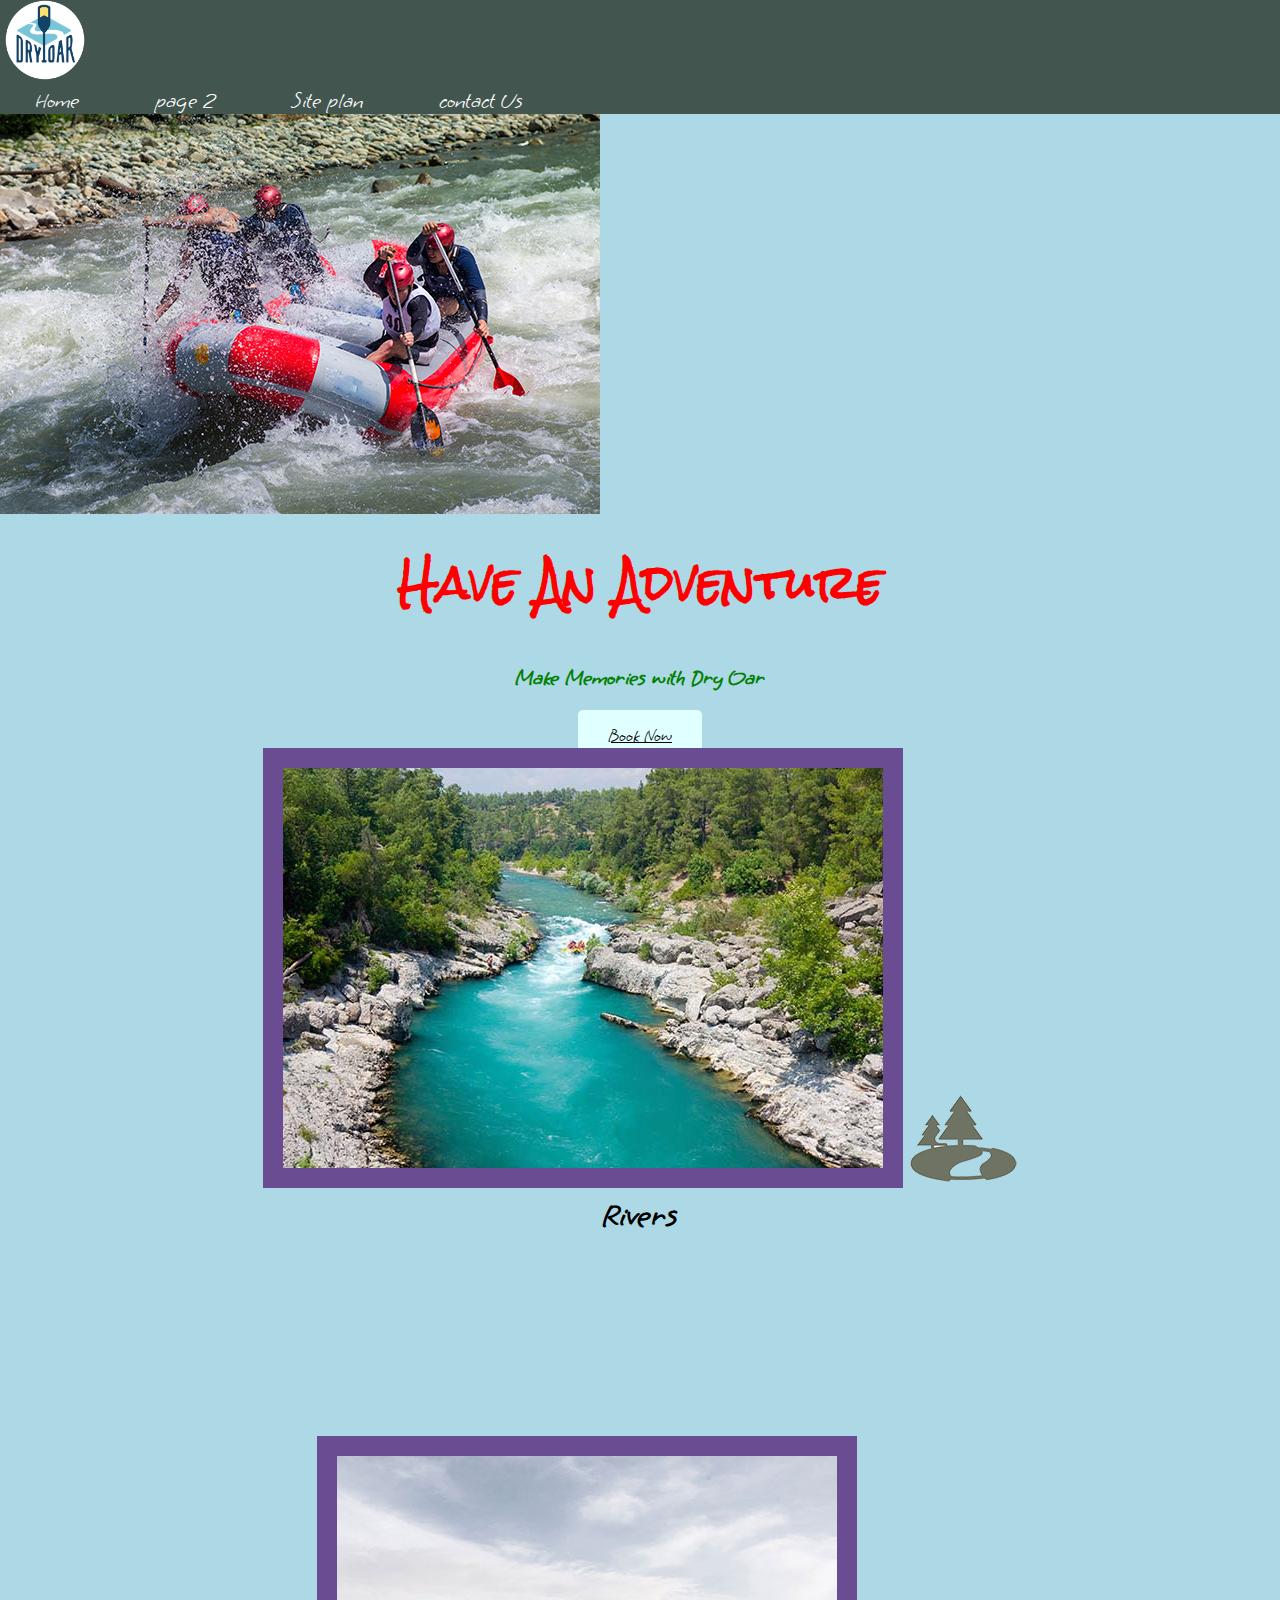
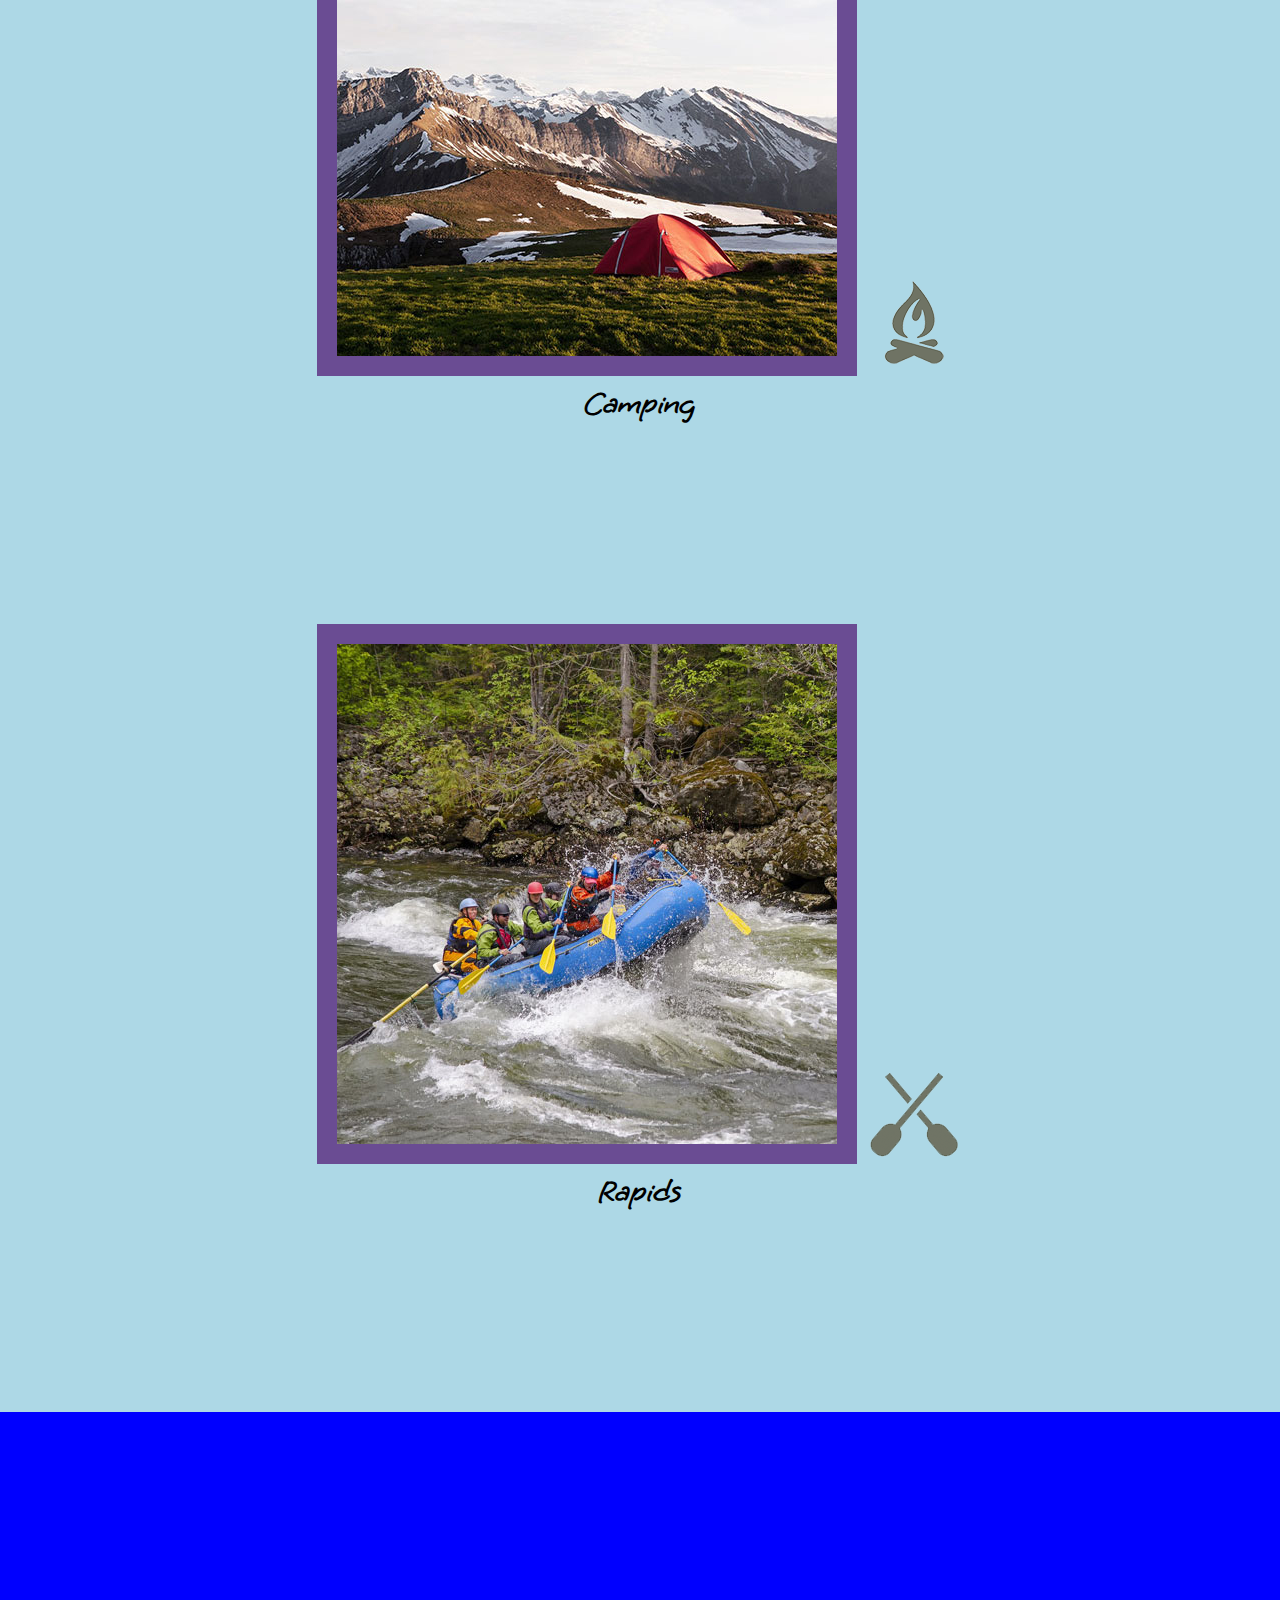
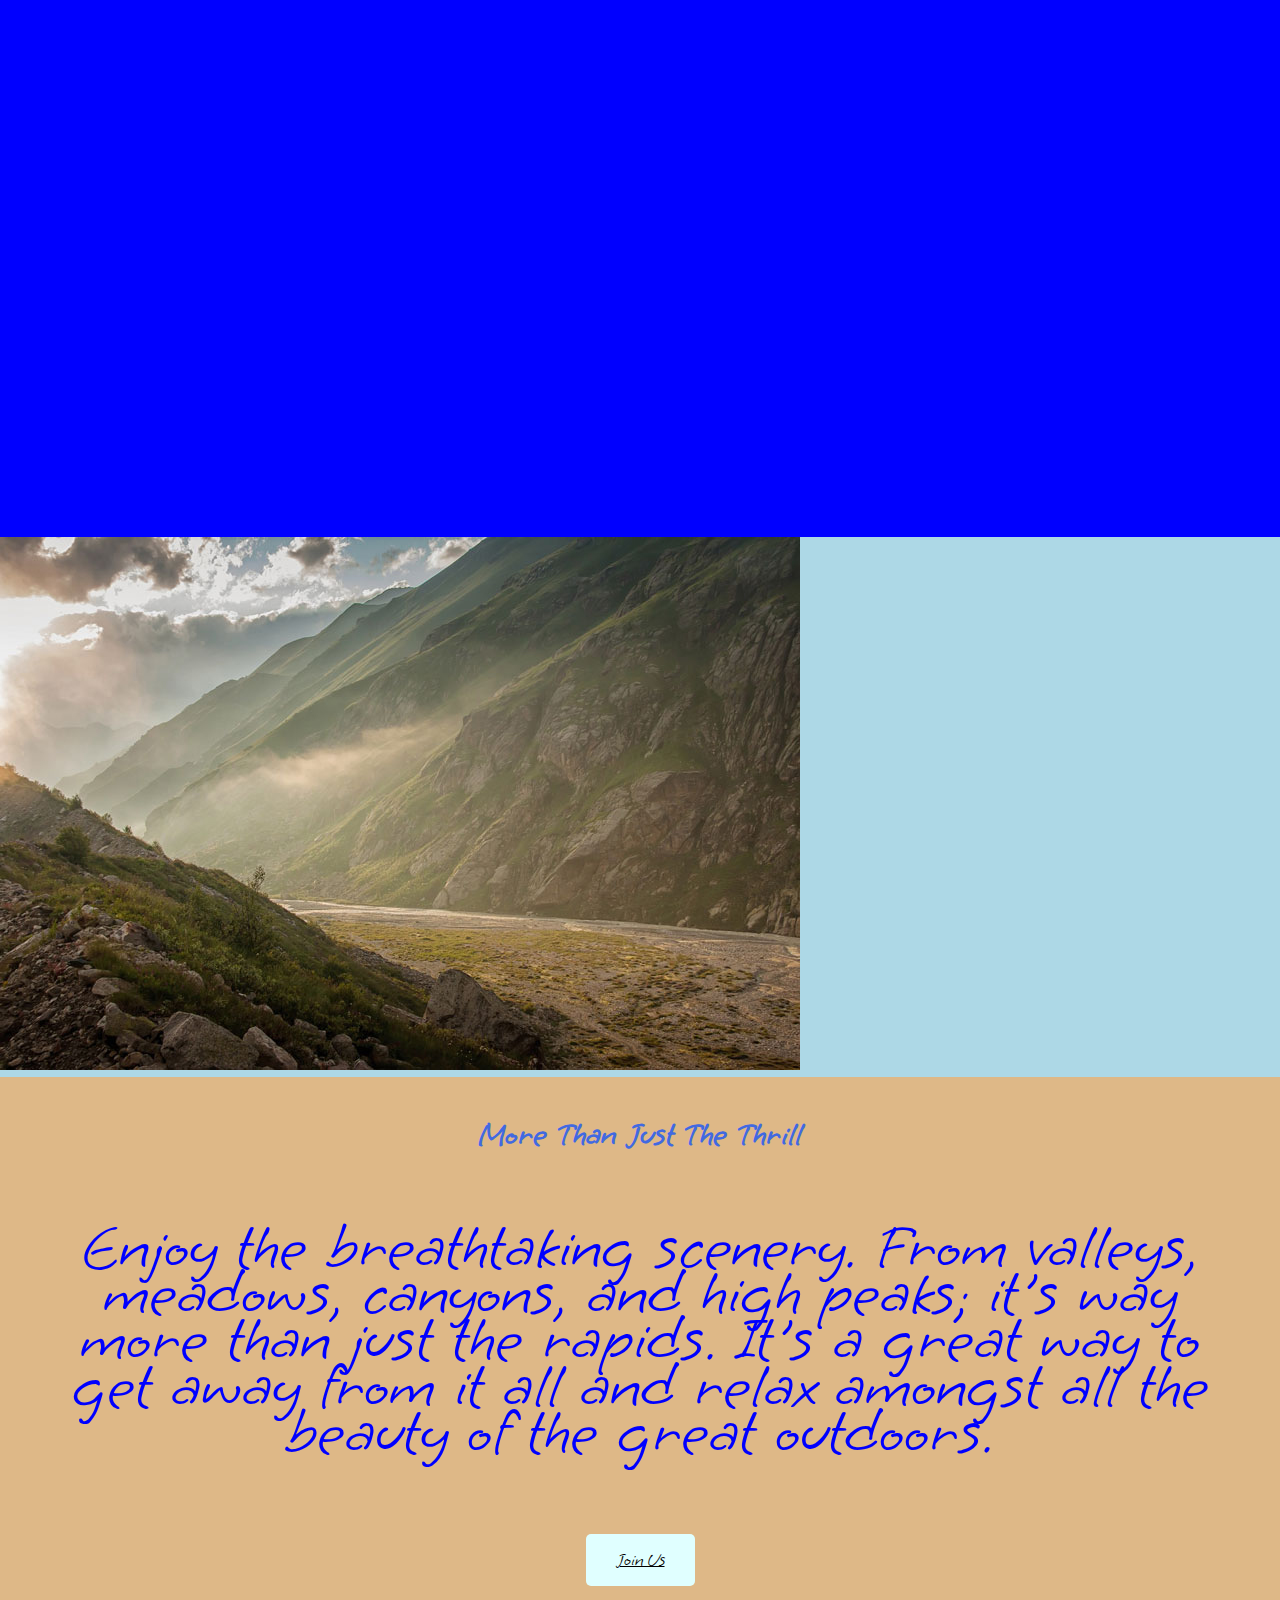
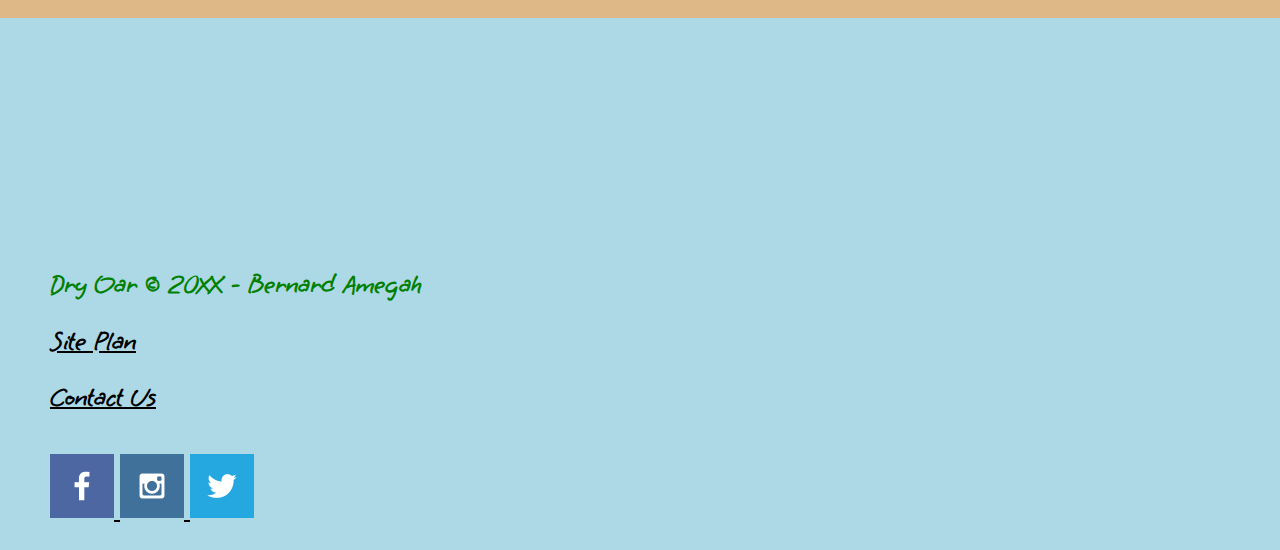
==== index.html @ 8e7678c3 "upandate" ====
<!DOCTYPE html>
<html lang="en">

<head>
    <meta charset="UTF-8">
    <meta http-equiv="X-UA-Compatible" content="IE=edge">
    <meta name="viewport" content="width=device-width, initial-scale=1.0">
    <title>Whitewater Rafting Vacations | Dry Oar Boating | Home</title>
    <link rel="stylesheet" href="styles/style.css">
</head>

<body class="background">
    <div id="content">
        <header>
            <a id="logo_link" href="index.html">
                <img class="logo" src="./images/dry.png" alt=" Emrys hotel">
            </a>
            <nav>
                <a href="index.html">Home</a>
                <a href="#">page 2</a>
                <a href="site-plan-rafting.html"> Site plan</a>
                <a href="contactus.html">contact Us</a>
            </nav>
        </header>
        <div id="hero">
            <div id="hero-box">
                <img id="hero-img" src="images/hero.png" alt="People visiting Emrys Hotel">
            </div>
            <section id="hero-msg">
                <h1 class="home-title">Have An Adventure</h1>
                <h4>Make Memories with Dry Oar </h4>
                <div class="button-box">
                    <a class='book' href="rates.html">Book Now</a>
                </div>
            </section>
        </div>
        <main class="home-grid">
            <section class="rivers-card">
                <img class="card-img" src="images/rivers.jpg" alt="river in forest">
                <img class="icon" src="images/river_icon.png" alt="river icon">
                <h2>Rivers</h2>
            </section>
            <section class="camping-card">
                <img class="card-img" src="images/camping.jpg" alt="tent in mountains">
                <img class="icon" src="images/fire_icon.png" alt="fire icon">
                <h2>Camping</h2>
            </section>
            <section class="rapids-card">
                <img class="card-img" src="images/rapids.jpg" alt="rafting boat">
                <img class="oars" src="images/oars.png" alt="oars icon">
                <h2>Rapids</h2>
            </section>
            <div id="background"></div>
            <img class="mountains" src="images/Mountains.jpg" alt="Misty mountains">
            <section class="msg">
                <h2>More Than Just The Thrill </h2>
                <p>Enjoy the breathtaking scenery. From valleys, meadows, canyons, and high peaks; it's way more than
                    just
                    the rapids. It's a great way to get away from it all and relax amongst all the beauty of the great
                    outdoors. </p>
                <a class='join' href="rivers.html">Join Us</a>
            </section>
        </main>
        <footer>
            <h3>Dry Oar &copy; 20XX - Bernard Amegah </h3>
            <h3><a href="site-plan-rafting.html">Site Plan</a></h3>
            <h3><a href="contactus.html">Contact Us</a></h3>
            <div class="social">
                <a href="https://facebook.com">
                    <img src="images/fb_icon.png" alt="fb icon">
                </a>
                <a href="https://instagram.com">
                    <img src="images/ins.jpg" alt="instagram icon">
                </a>
                <a href="https://titter.com">
                    <img src="images/twitt.png" alt="snapchat icon">
                </a>
            </div>
        </footer>
    </div>


</html>
---- styles/style.css ----
@import url('https://fonts.googleapis.com/css2?family=Grape+Nuts&family=Poppins:wght@100&family=Roboto:wght@300;400&family=Rock+Salt&family=Smooch&display=swap');

/*class selector for the logo element*/
.logo {
    width: 80px;
}

/*type selector for background*/
body {
    color: black;
    background-color: azure;
    font-family: Grape Nuts;
    margin: 0;
    padding: 0;
    font-size: 22px;
}

/* class selector is more specific than type selector*/
.background {
    background-color: lightblue;
}

#content {
    max-width: 1600px;
    margin: 0 auto;
}

nav a {
    text-align: center;
    color: white;
    text-decoration: none;
    padding: 35px;
}

#hero-msg h1,
#hero-msg h4 {
    text-align: center;
}

.button-box {
    text-align: center;
}

main section {
    text-align: center;
}

#background {
    height: 725px;
}

header {
    background: rgba(20, 30, 13, .7);
}

nav a:hover {
    background: black;
    color: #eee7de;
}

.book,
.join {
    background: lightcyan;
    color: black;
    font-size: 18px;
    padding: 15px 30px;
    margin-top: 50px;
    border-radius: 5px;
}

.book:hover,
.join:hover {
    background: yellowgreen;
    color: beige;
}

#background {
    background: blue;
}

.msg {
    background: burlywood;
    line-height: 2.1em;
    padding: 35px;
}

footer {
    background: lightblue;
    padding: 25px 50px;
    margin-top: 200px;
}

.home-title {
    color: red;
    font-family: Rock salt;
    font-size: 2em;
    margin-top: 10px;
}

h4 {
    color: green;
}

.msg h2 {
    color: royalblue;
}

.msg p {
    color: blue;
    font-size: 3em;
    padding-bottom: 15px;
}

footer h3 {
    color: green;
}

footer a {
    color: black;
}

footer a:hover {
    color: blueviolet;
}

#hero-image {
    width: 100%;
}

footer h3 a:hover {
    text-decoration: underline;
}

h2 {
    margin: 0;
}

#logo_link {
    padding: 5px;

}

.icon {
    padding-top: 10px;
}

footer .social {
    padding-top: 15px;
}

.river-card,
.camping-card,
.rapids-card {
    margin: 200px 0;
}

.card-img {
    border: 20px solid #6a4c93;
}

main section img {
    box-sizing: border-box;
}
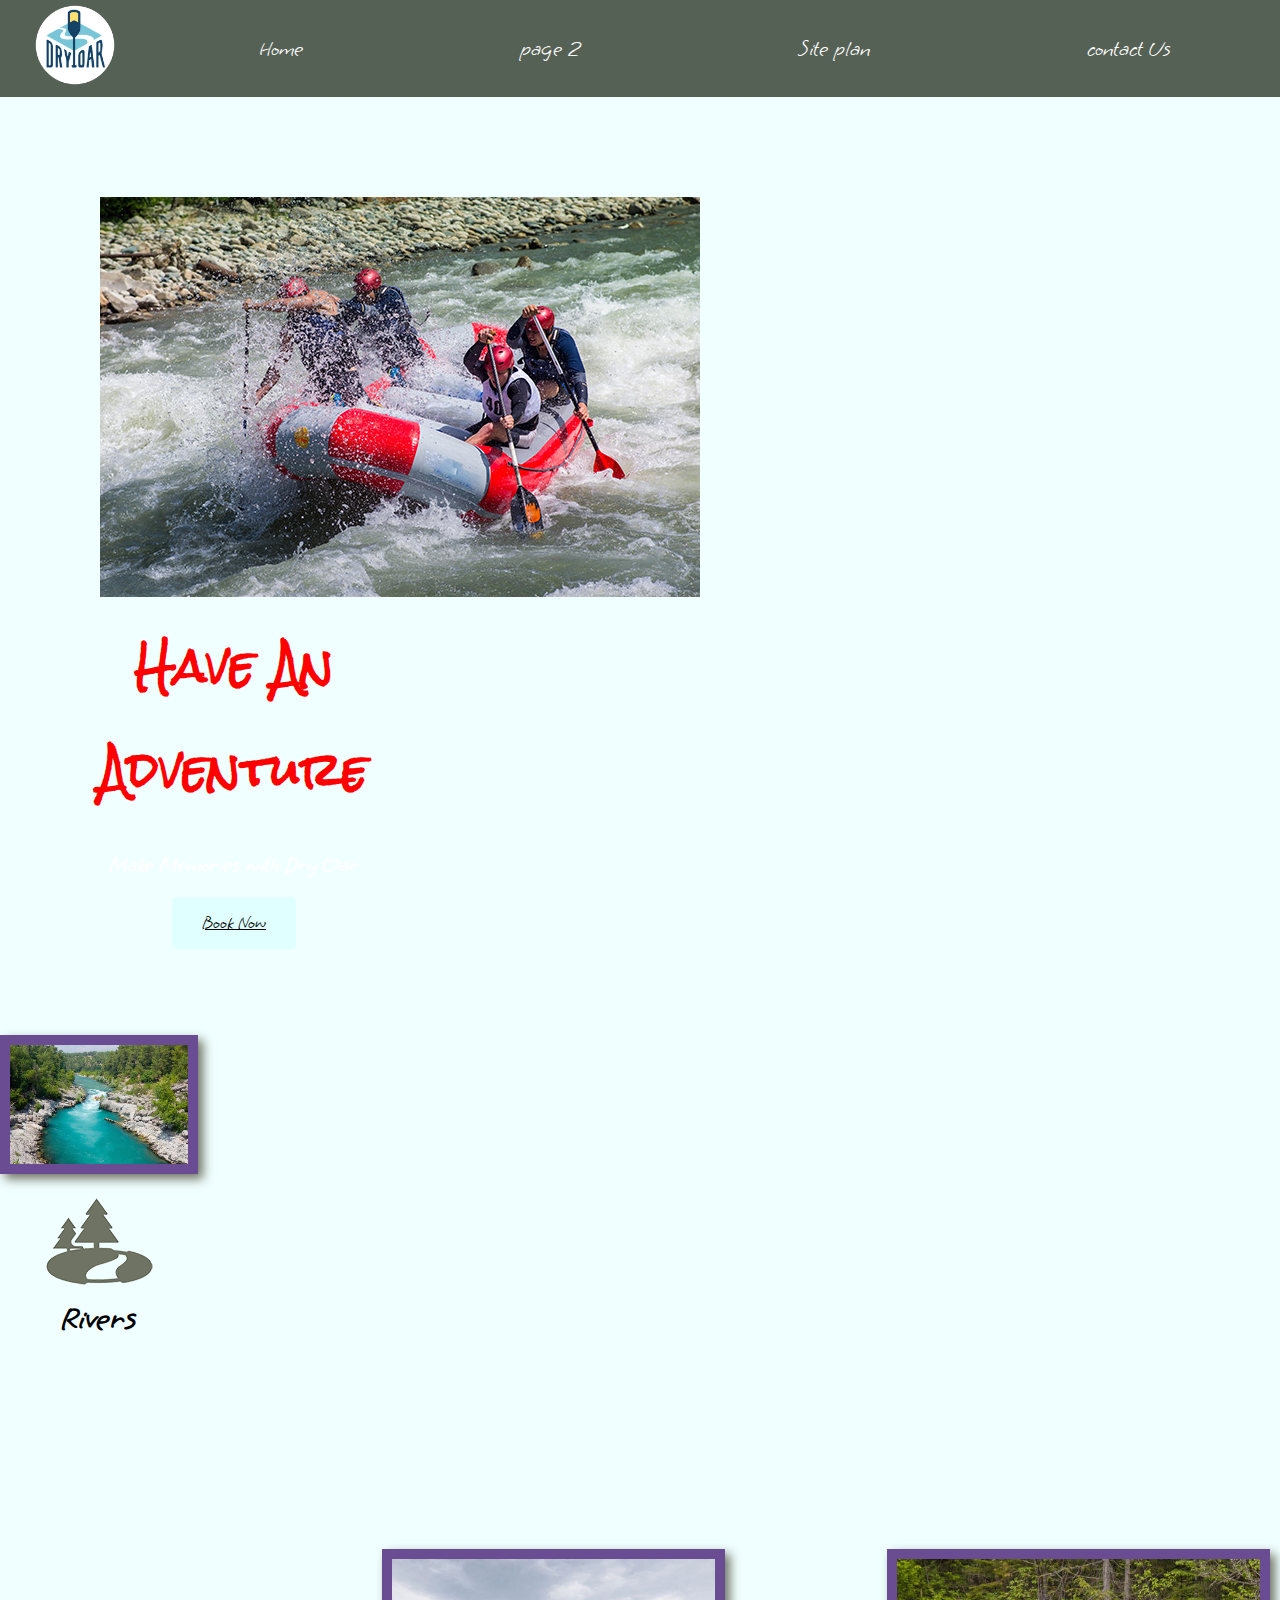
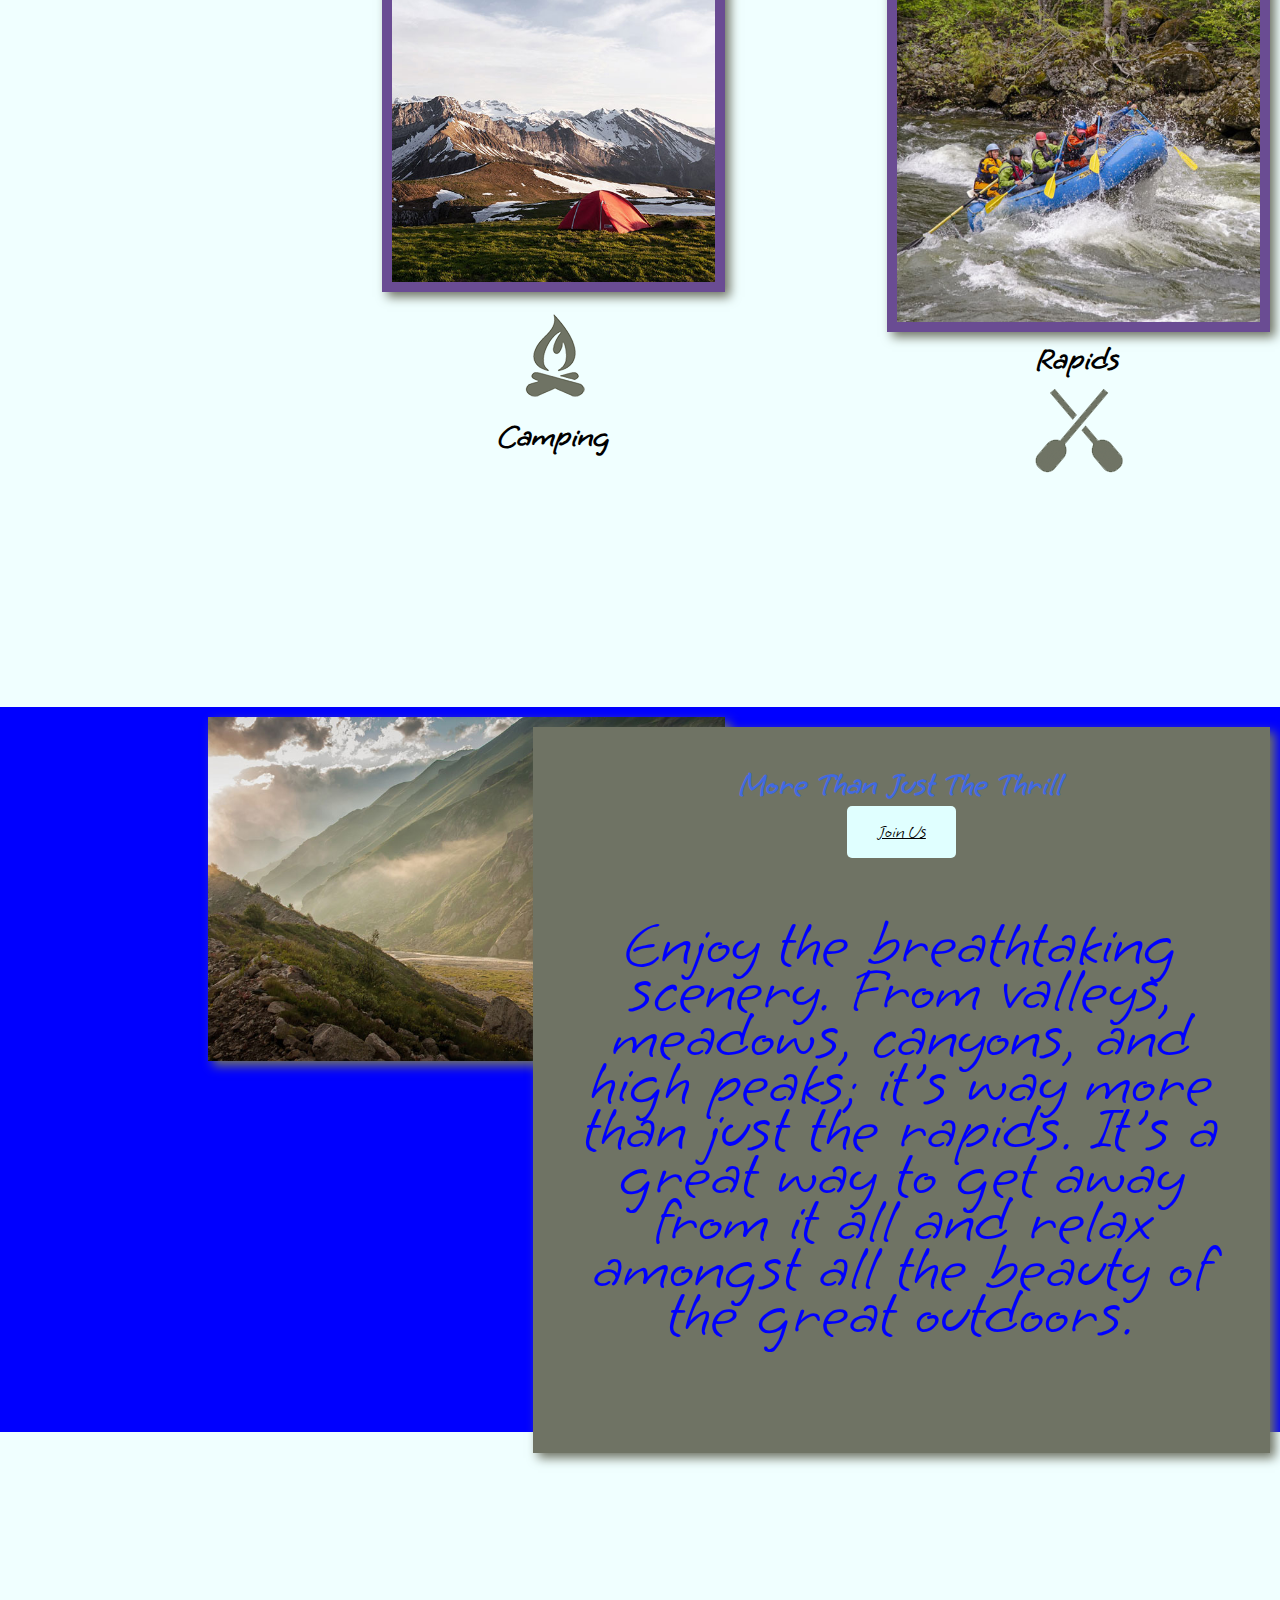
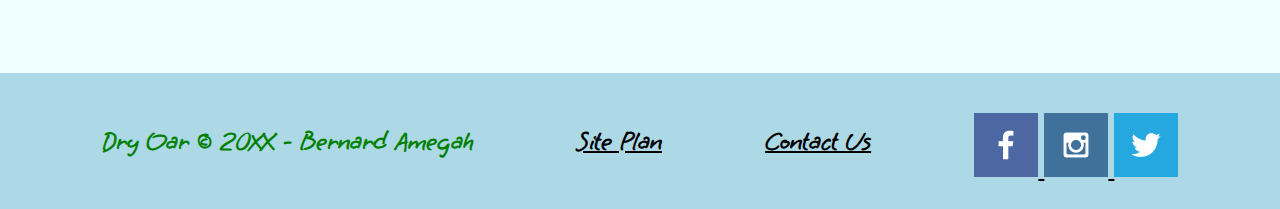
==== commit 5dc0dd19: "update" ====
--- a/index.html
+++ b/index.html
@@ -9,7 +9,7 @@
     <link rel="stylesheet" href="styles/style.css">
 </head>
 
-<body class="background">
+<body>
     <div id="content">
         <header>
             <a id="logo_link" href="index.html">
@@ -47,19 +47,19 @@
             </section>
             <section class="rapids-card">
                 <img class="card-img" src="images/rapids.jpg" alt="rafting boat">
+                <h2>Rapids</h2>
                 <img class="oars" src="images/oars.png" alt="oars icon">
-                <h2>Rapids</h2>
             </section>
             <div id="background"></div>
             <img class="mountains" src="images/Mountains.jpg" alt="Misty mountains">
             <section class="msg">
                 <h2>More Than Just The Thrill </h2>
+                <a class='join' href="rivers.html">Join Us</a>
                 <p>Enjoy the breathtaking scenery. From valleys, meadows, canyons, and high peaks; it's way more than
-                    just
-                    the rapids. It's a great way to get away from it all and relax amongst all the beauty of the great
-                    outdoors. </p>
-                <a class='join' href="rivers.html">Join Us</a>
+                    just the rapids. It's a great way to get away from it all and relax amongst all the beauty of the
+                    great outdoors. </p>
             </section>
+            <div class="background"></div>
         </main>
         <footer>
             <h3>Dry Oar &copy; 20XX - Bernard Amegah </h3>
--- a/styles/style.css
+++ b/styles/style.css
@@ -47,10 +47,13 @@
 
 #background {
     height: 725px;
+    background: blue;
 }
 
 header {
     background: rgba(20, 30, 13, .7);
+    display: grid;
+    grid-template-columns: 150px auto;
 }
 
 nav a:hover {
@@ -74,10 +77,6 @@
     color: beige;
 }
 
-#background {
-    background: blue;
-}
-
 .msg {
     background: burlywood;
     line-height: 2.1em;
@@ -88,6 +87,9 @@
     background: lightblue;
     padding: 25px 50px;
     margin-top: 200px;
+    display: flex;
+    justify-content: space-around;
+    align-items: center;
 }
 
 .home-title {
@@ -137,6 +139,8 @@
 
 #logo_link {
     padding: 5px;
+    justify-self: center;
+    align-self: center;
 
 }
 
@@ -155,9 +159,153 @@
 }
 
 .card-img {
-    border: 20px solid #6a4c93;
+    border: 10px solid #6a4c93;
+    width: 100%;
+    transition: transform .5s;
+    box-shadow: 5px 5px 10px #6f7364;
 }
 
 main section img {
     box-sizing: border-box;
+}
+
+nav {
+    display: flex;
+    justify-content: space-around;
+}
+
+#hero {
+    display: grid;
+    grid-template-columns: 1fr 3fr 1fr;
+    margin: 100px;
+}
+
+.home-grid {
+    display: grid;
+    column-gap: 50px;
+    grid-template-columns: auto auto auto;
+    gap: 10px;
+
+}
+
+#hero-box {
+    grid-column: 1/4;
+    grid-row: 1/3;
+    z-index: -1;
+
+
+}
+
+#hero-msg h4 {
+    color: white;
+}
+
+#hero-smg {
+    grid-column: 2/3;
+    grid-row: 1/2;
+    margin-top: 100px;
+}
+
+.card-img,
+.mountains {
+    width: 100%;
+}
+
+.river-card {
+    grid-column: 2/4;
+    grid-row: 2/3;
+}
+
+.camping-card {
+    grid-column: 5/7;
+    grid-row: 2/3;
+}
+
+.rapids-card {
+    grid-column: 8/10;
+    grid-row: 2/3;
+}
+
+#background {
+    grid-column: 1/11;
+    grid-row: 4/9;
+}
+
+.mountains {
+    grid-column: 2/7;
+    grid-row: 5/8;
+    width: 100%;
+    box-shadow: 5px 5px 10px #6f7364;
+
+}
+
+.msg {
+    box-shadow: 5px 5px 10px#6f7364;
+    grid-column: 6/10;
+    grid-row: 6/7;
+    padding: 35px;
+    background-color: #6f7364;
+}
+
+.card-img:hover {
+    opacity: .6;
+    transform: scale(1.1);
+}
+
+@media screen and (max-width: 900px) {
+
+    #hero,
+    .home-grid {
+        display: block;
+        height: auto;
+    }
+
+    nav,
+    footer {
+        flex-direction: column;
+    }
+
+    nav a {
+        display: block;
+        padding: 15px;
+    }
+
+    #hero {
+        margin-top: 0;
+    }
+
+    #hero-msg {
+        margin-top: 0;
+    }
+
+    #hero-msg h4 {
+        display: none;
+    }
+
+    .home-title {
+        font-size: 25px;
+        color: #6f7364;
+    }
+
+    .rivers-card,
+    .camping-card,
+    .rapids-card {
+        margin: 50px auto;
+        width: 60%;
+    }
+
+    #background {
+        display: none;
+    }
+
+    .mountains,
+    .msg {
+        width: 80%;
+        display: block;
+        margin: 0 auto;
+    }
+
+    footer {
+        margin-top: 25px;
+    }
 }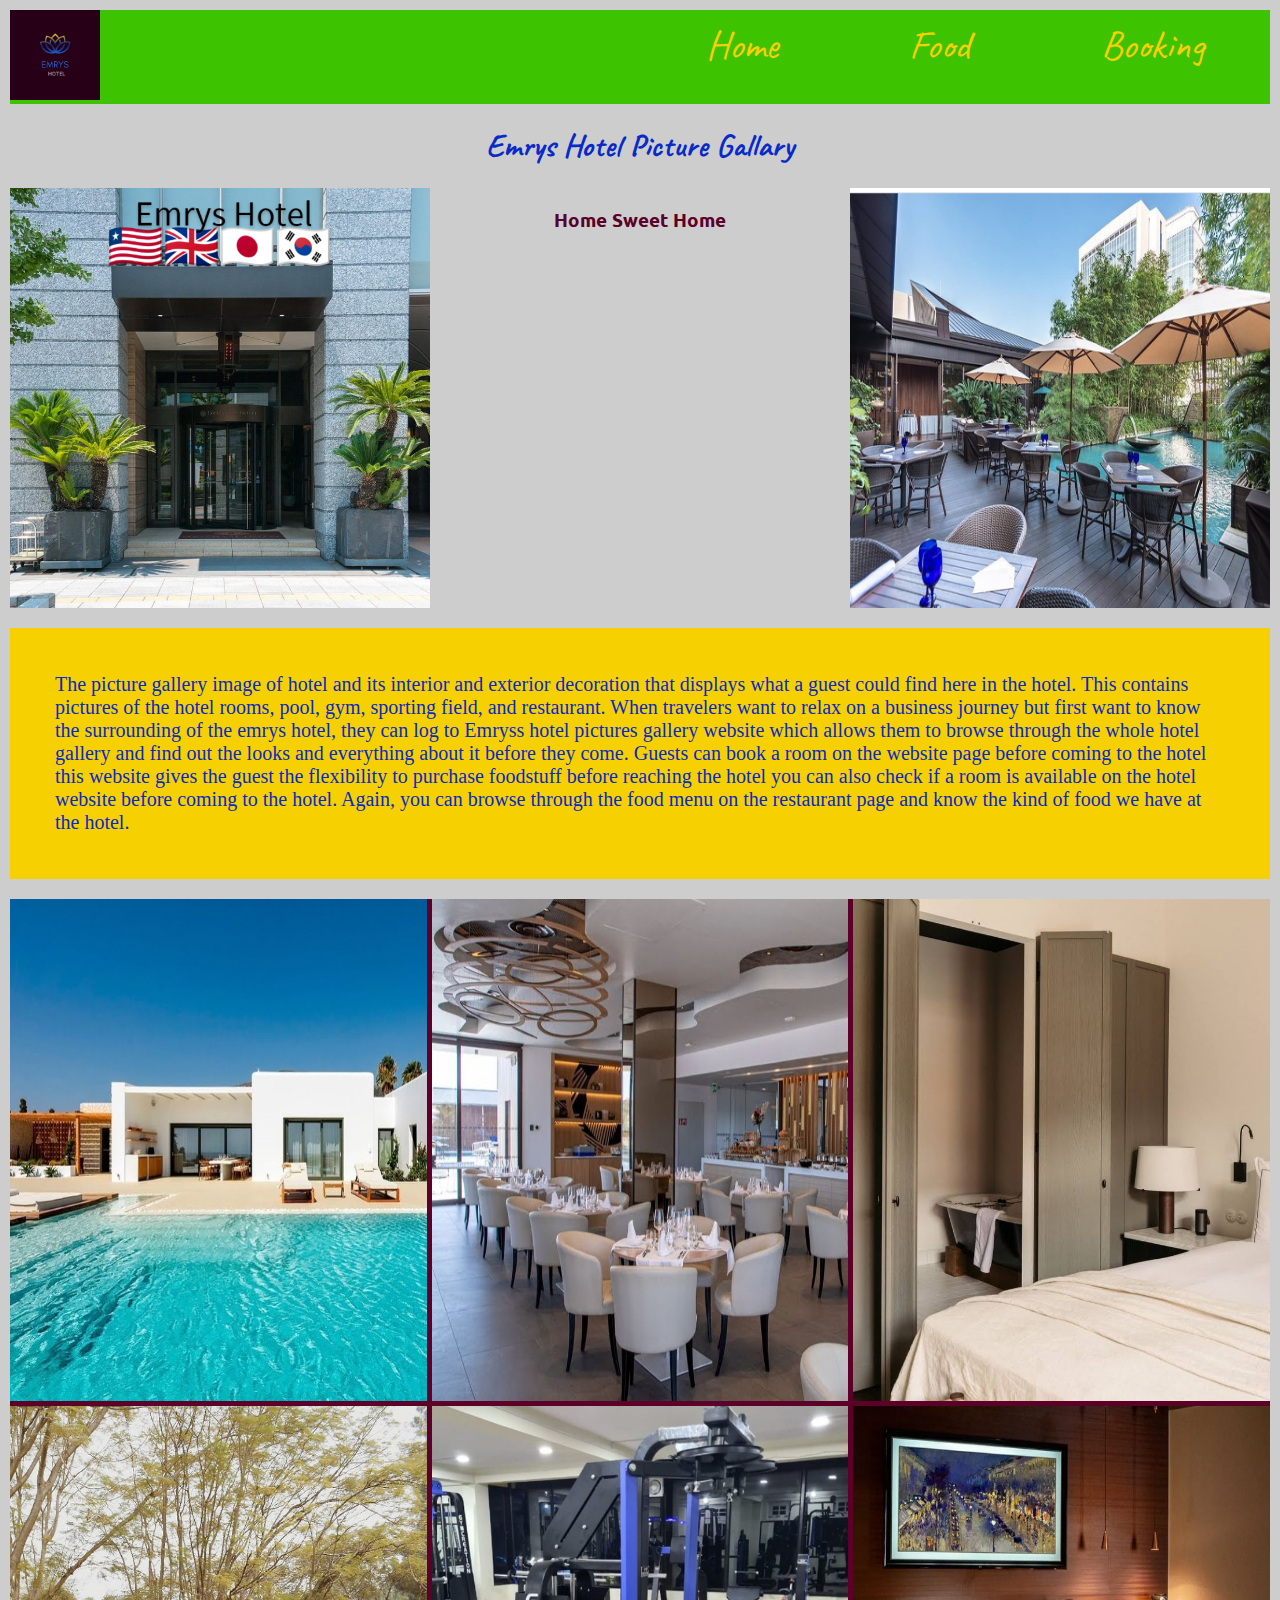
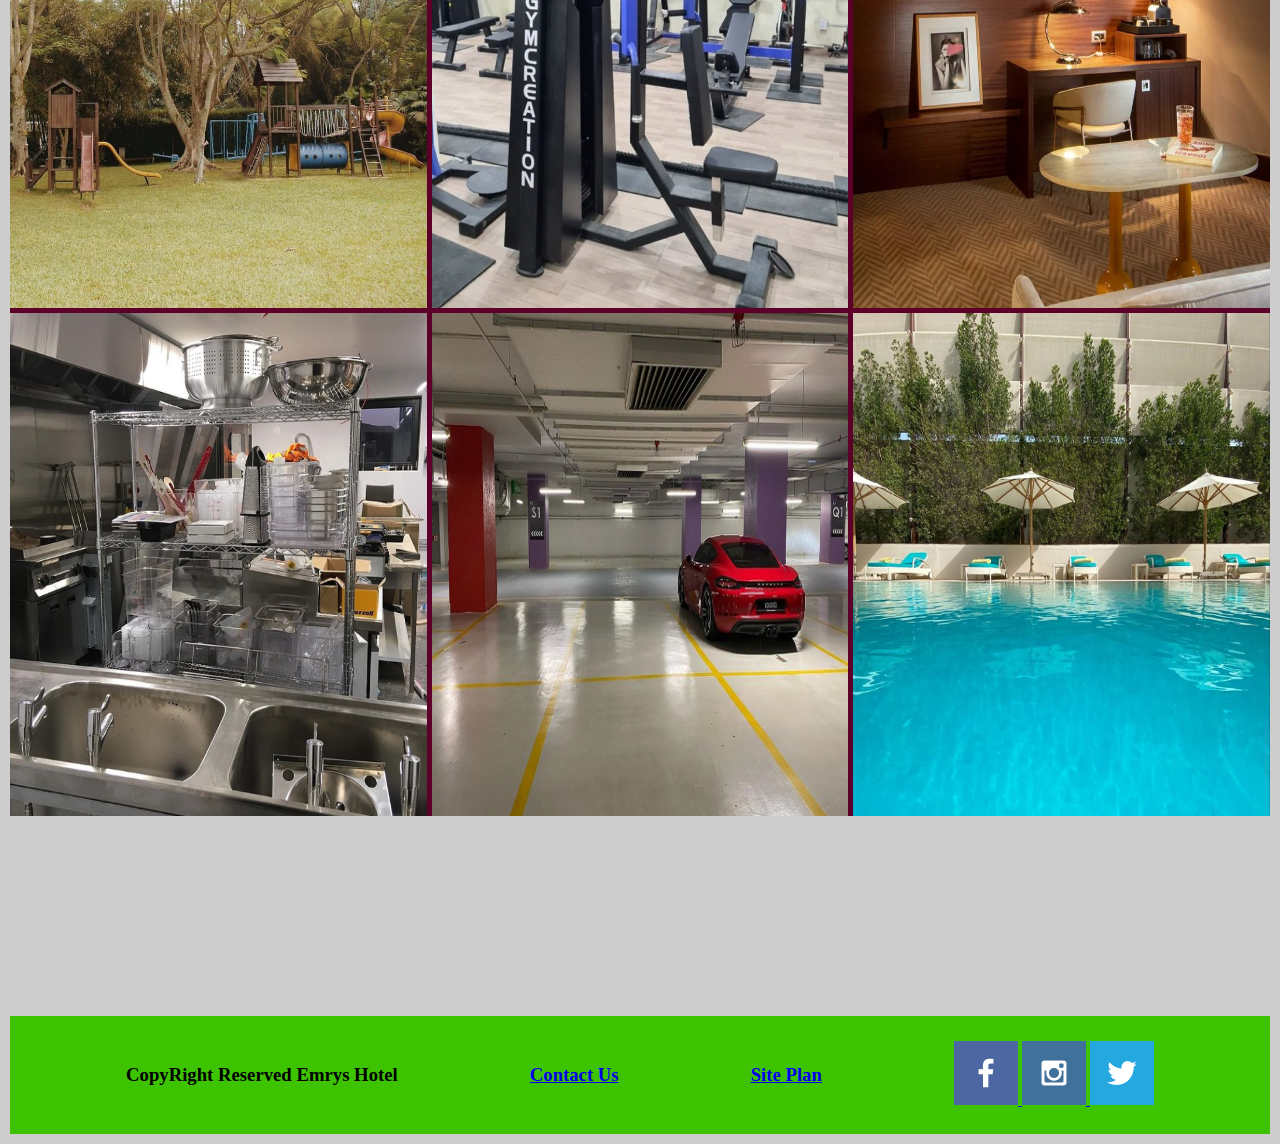
==== commit d52df5bf: "changes" ====
--- a/index.html
+++ b/index.html
@@ -5,79 +5,77 @@
     <meta charset="UTF-8">
     <meta http-equiv="X-UA-Compatible" content="IE=edge">
     <meta name="viewport" content="width=device-width, initial-scale=1.0">
-    <title>Whitewater Rafting Vacations | Dry Oar Boating | Home</title>
-    <link rel="stylesheet" href="styles/style.css">
+    <title>Emrys Hotel</title>
+    <link rel="stylesheet" href="indexx.css">
 </head>
 
 <body>
-    <div id="content">
+    <div id="Food-Menu">
         <header>
-            <a id="logo_link" href="index.html">
-                <img class="logo" src="./images/dry.png" alt=" Emrys hotel">
+            <a id="Hotel_link" href="indexx.html">
+                <img class="logo" src="images/Emrys.png" alt="Hotel-logo">
             </a>
             <nav>
-                <a href="index.html">Home</a>
-                <a href="#">page 2</a>
-                <a href="site-plan-rafting.html"> Site plan</a>
-                <a href="contactus.html">contact Us</a>
+                <a href="indexx.html">Home</a>
+                <a href="food.html">Food</a>
+                <a href="booking.html">Booking</a>
+
             </nav>
         </header>
-        <div id="hero">
-            <div id="hero-box">
-                <img id="hero-img" src="images/hero.png" alt="People visiting Emrys Hotel">
-            </div>
-            <section id="hero-msg">
-                <h1 class="home-title">Have An Adventure</h1>
-                <h4>Make Memories with Dry Oar </h4>
-                <div class="button-box">
-                    <a class='book' href="rates.html">Book Now</a>
-                </div>
-            </section>
+        <h1 class="Greetings">Emrys Hotel Picture Gallary</h1>
+        <div class="hero">
+            <img class="home" src="images/Front.png" alt="Home pic1">
+            <h3 class="greetings">Home Sweet Home</h3>
+            <img class="home-2" src="images/Poolside.png" alt="Home pic2">
         </div>
-        <main class="home-grid">
-            <section class="rivers-card">
-                <img class="card-img" src="images/rivers.jpg" alt="river in forest">
-                <img class="icon" src="images/river_icon.png" alt="river icon">
-                <h2>Rivers</h2>
-            </section>
-            <section class="camping-card">
-                <img class="card-img" src="images/camping.jpg" alt="tent in mountains">
-                <img class="icon" src="images/fire_icon.png" alt="fire icon">
-                <h2>Camping</h2>
-            </section>
-            <section class="rapids-card">
-                <img class="card-img" src="images/rapids.jpg" alt="rafting boat">
-                <h2>Rapids</h2>
-                <img class="oars" src="images/oars.png" alt="oars icon">
-            </section>
-            <div id="background"></div>
-            <img class="mountains" src="images/Mountains.jpg" alt="Misty mountains">
-            <section class="msg">
-                <h2>More Than Just The Thrill </h2>
-                <a class='join' href="rivers.html">Join Us</a>
-                <p>Enjoy the breathtaking scenery. From valleys, meadows, canyons, and high peaks; it's way more than
-                    just the rapids. It's a great way to get away from it all and relax amongst all the beauty of the
-                    great outdoors. </p>
-            </section>
-            <div class="background"></div>
-        </main>
-        <footer>
-            <h3>Dry Oar &copy; 20XX - Bernard Amegah </h3>
-            <h3><a href="site-plan-rafting.html">Site Plan</a></h3>
-            <h3><a href="contactus.html">Contact Us</a></h3>
-            <div class="social">
-                <a href="https://facebook.com">
-                    <img src="images/fb_icon.png" alt="fb icon">
-                </a>
-                <a href="https://instagram.com">
-                    <img src="images/ins.jpg" alt="instagram icon">
-                </a>
-                <a href="https://titter.com">
-                    <img src="images/twitt.png" alt="snapchat icon">
-                </a>
-            </div>
-        </footer>
+
+        <p> The picture gallery image of hotel and its interior and exterior decoration that displays
+            what a
+            guest could find here in the hotel. This contains pictures of the hotel rooms, pool, gym, sporting field,
+            and
+            restaurant. When travelers want to relax on a business journey but first want to know the surrounding of the
+            emrys
+            hotel, they can log to Emryss hotel pictures gallery website which allows them to browse through the whole
+            hotel
+            gallery and find out the looks and everything about it before they come. Guests can book a room on the
+            website
+            page before coming to the hotel this website gives the guest the flexibility to purchase foodstuff before
+            reaching
+            the hotel you can also check if a room is available on the hotel website before coming to the hotel. Again,
+            you
+            can browse through the food menu on the restaurant page and know the kind of food we have at the hotel.</p>
     </div>
-
+    <main>
+        <div class="Gallary">
+            <img src="images/Hotelpool.jpg" alt="Hotel">
+            <img src="images/Hotelrestaurant.jpg" alt="Hotel">
+            <img src="images/Hotelroom.jpg" alt="Hotel">
+            <img src="images/field~2.png" alt="Hotel">
+            <img src="images/gym1~2.png" alt="Hotel">
+            <img src="images/interior~2.png" alt="Hotel">
+            <img src="images/kitchen~2.png" alt="Hotel">
+            <img src="images/park~2.png" alt="Hotel">
+            <img src="images/poolin~2.png" alt="Hotel">
+        </div>
+    </main>
+    <footer>
+        <h3>CopyRight Reserved
+            Emrys Hotel
+        </h3>
+        <h3><a href="contact_Us.html">Contact Us</a></h3>
+        <h3><a href="personal-site_plan.html">Site Plan</a></h3>
+        <div class="social">
+            <a href="https://facebook.com">
+                <img src="images/fb_icon.png" alt="fb icon">
+            </a>
+            <a href="https://instagram.com">
+                <img src="images/ins.jpg" alt="instagram icon">
+            </a>
+            <a href="https://titter.com">
+                <img src="images/twitt.png" alt="snapchat icon">
+            </a>
+        </div>
+    </footer>
+</body>
 
 </html>--- a/indexx.css
+++ b/indexx.css
@@ -0,0 +1,87 @@
+@import url('https://fonts.googleapis.com/css2?family=Caveat&family=Indie+Flower&family=Permanent+Marker&family=Tiro+Devanagari+Sanskrit:ital@0;1&family=Ubuntu:wght@300&display=swap');
+
+.logo{
+    width: 90px;
+
+}
+body{
+    background-color: #CDCDCD;
+    margin: 10px;
+}
+nav a:hover{
+    color: #3ec300;
+    background: black;
+}
+nav a{
+    text-align: center;
+    color: #f7d002;
+    text-decoration: none;
+    padding: 10px;
+    font-family: caveat;
+    font-size: 40px;   
+}
+
+nav{
+    display: flex;
+    justify-content: space-around;
+}
+
+
+.Greetings{
+    text-align: center;
+    font-family: Caveat;
+    color: #072AC8;
+}
+.greetings{
+    text-align: center;
+    font-family: ubuntu;
+    color: #5c0029;
+}
+
+.home{
+    height: 100%;
+    width: 100%;
+}
+.home-2{
+    width: 100%;
+    height: 100%;
+}
+p{
+    padding: 45px;
+    font-family: Tiro+Devanagari+Sanskrit;
+    font-size: 20px;
+    color: #072AC8;
+    background-color: #f7d002;
+}
+.Gallary{
+    background-color: #5c0029;
+    column-gap: 5px;
+    row-gap: 5px;
+    display:grid;
+    grid-template-columns: 1fr 1fr 1fr;
+    grid-template-rows: 1fr 1fr 1fr;
+  }
+.Gallary img{
+    width: 100%;
+    height: 100%;
+
+}
+.hero {
+    display:grid;
+    grid-template-columns: 1fr 1fr 1fr;
+    height: 100%;
+}
+
+footer{
+    background: #3ec300;
+    padding: 25px 50px;
+    margin-top: 200px;
+    display: flex;
+    justify-content: space-around;
+    align-items: center;
+}
+header{
+    display: grid;
+    grid-template-columns: 1fr 1fr;
+    background-color: #3ec300;
+}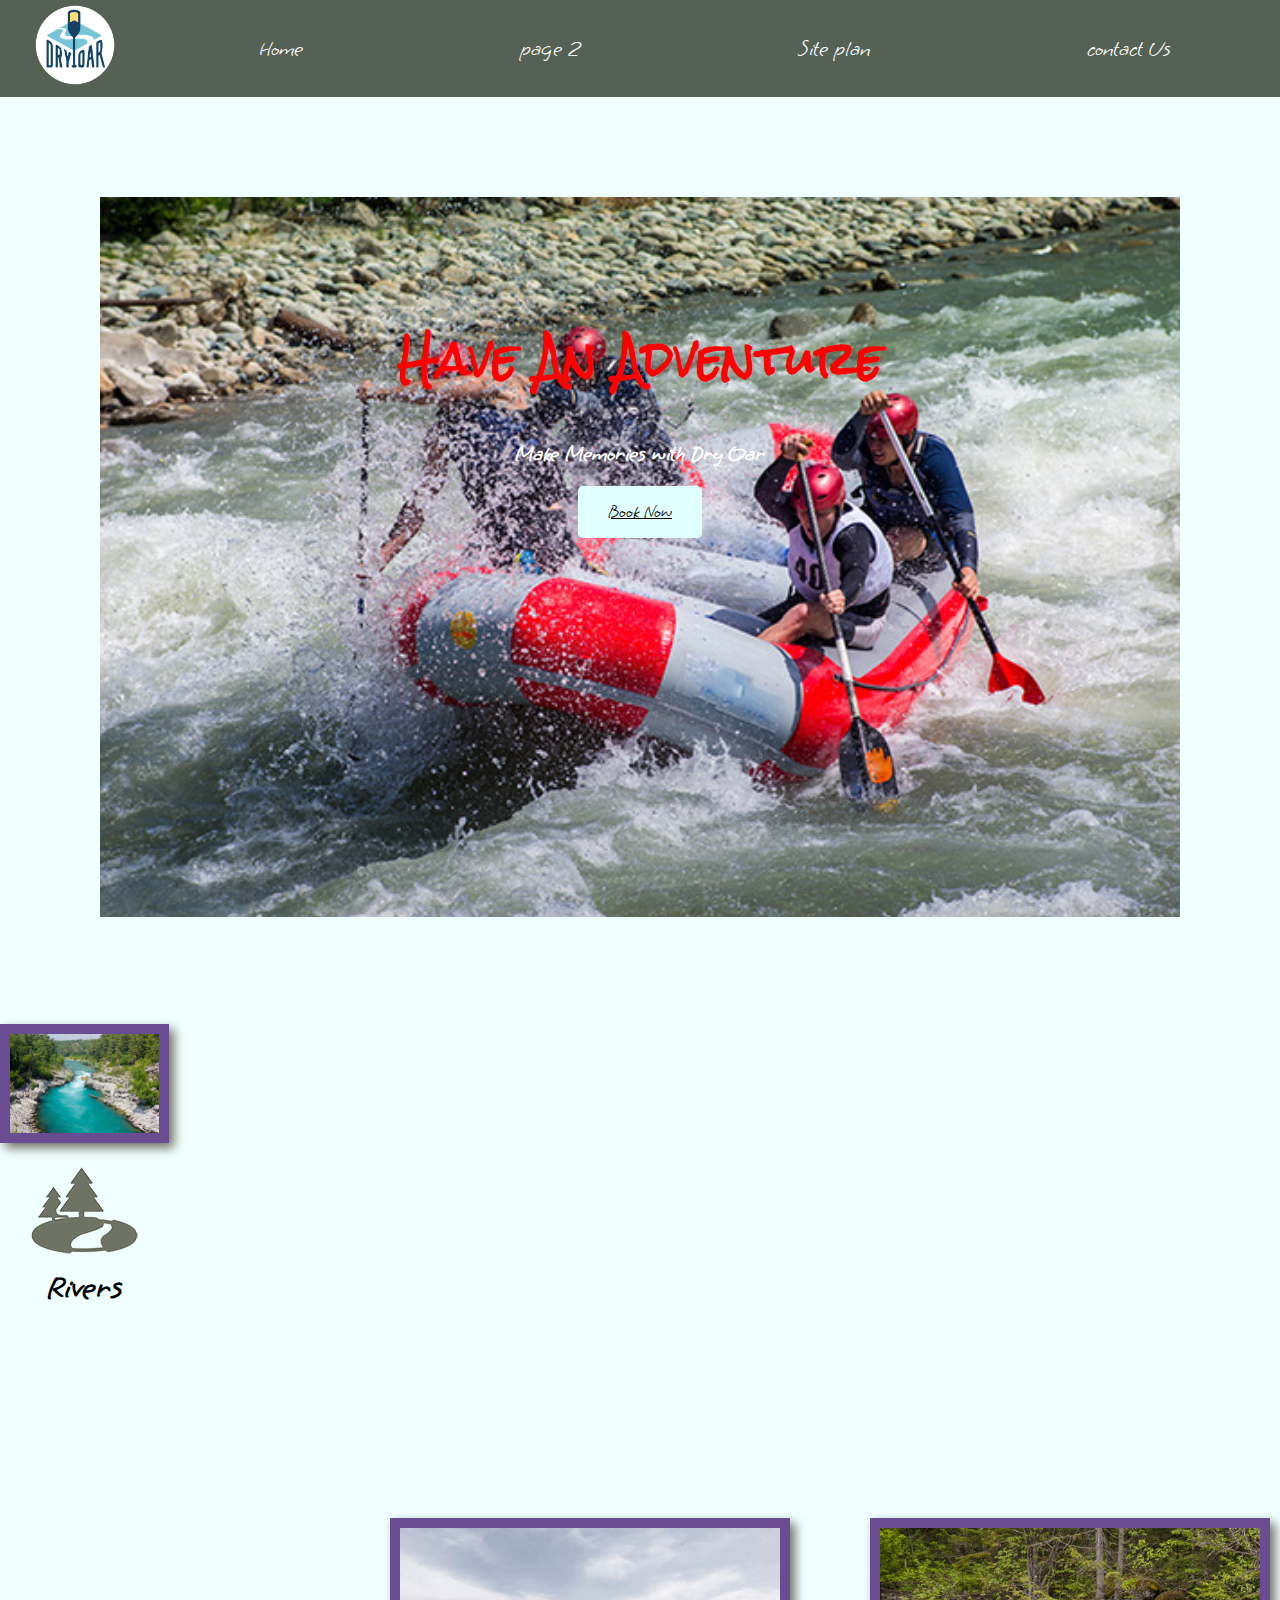
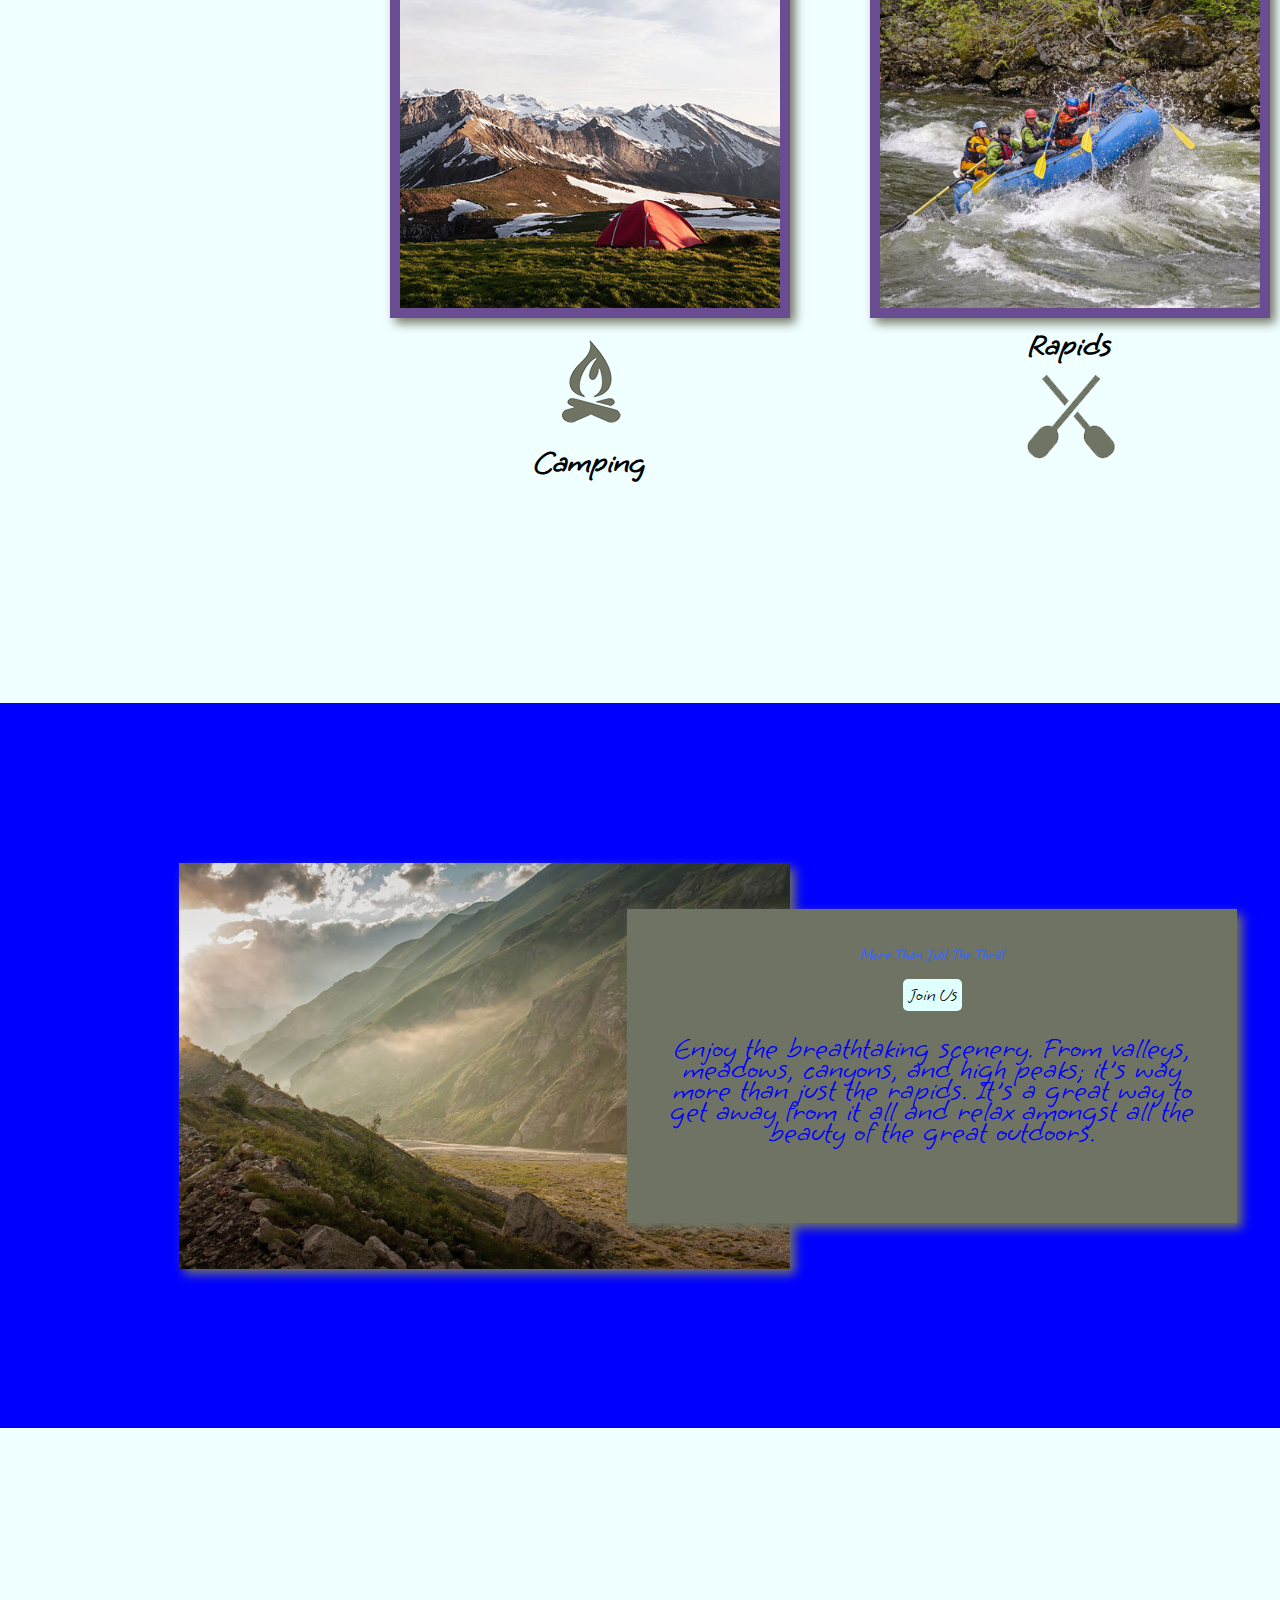
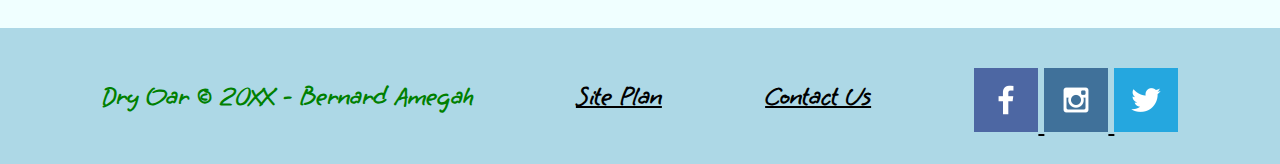
==== commit ee8aebcc: "upscd" ====
--- a/index.html
+++ b/index.html
@@ -5,77 +5,78 @@
     <meta charset="UTF-8">
     <meta http-equiv="X-UA-Compatible" content="IE=edge">
     <meta name="viewport" content="width=device-width, initial-scale=1.0">
-    <title>Emrys Hotel</title>
-    <link rel="stylesheet" href="indexx.css">
+    <title>Whitewater Rafting Vacations | Dry Oar Boating | Home</title>
+    <link rel="stylesheet" href="styles/style.css">
 </head>
 
 <body>
-    <div id="Food-Menu">
+    <div id="content">
         <header>
-            <a id="Hotel_link" href="indexx.html">
-                <img class="logo" src="images/Emrys.png" alt="Hotel-logo">
+            <a id="logo_link" href="index.html">
+                <img class="logo" src="./images/dry.png" alt=" Emrys hotel">
             </a>
             <nav>
-                <a href="indexx.html">Home</a>
-                <a href="food.html">Food</a>
-                <a href="booking.html">Booking</a>
-
+                <a href="index.html">Home</a>
+                <a href="subpage.html">page 2</a>
+                <a href="site-plan-rafting.html"> Site plan</a>
+                <a href="contactus.html">contact Us</a>
             </nav>
         </header>
-        <h1 class="Greetings">Emrys Hotel Picture Gallary</h1>
-        <div class="hero">
-            <img class="home" src="images/Front.png" alt="Home pic1">
-            <h3 class="greetings">Home Sweet Home</h3>
-            <img class="home-2" src="images/Poolside.png" alt="Home pic2">
+        <div id="hero">
+            <div id="hero-box">
+                <img id="hero-img" src="images/hero.png" alt="People visiting Emrys Hotel">
+            </div>
+            <section id="hero-msg">
+                <h1 class="home-title">Have An Adventure</h1>
+                <h4>Make Memories with Dry Oar </h4>
+                <div class="button-box">
+                    <a class='book' href="rates.html">Book Now</a>
+                </div>
+            </section>
         </div>
-
-        <p> The picture gallery image of hotel and its interior and exterior decoration that displays
-            what a
-            guest could find here in the hotel. This contains pictures of the hotel rooms, pool, gym, sporting field,
-            and
-            restaurant. When travelers want to relax on a business journey but first want to know the surrounding of the
-            emrys
-            hotel, they can log to Emryss hotel pictures gallery website which allows them to browse through the whole
-            hotel
-            gallery and find out the looks and everything about it before they come. Guests can book a room on the
-            website
-            page before coming to the hotel this website gives the guest the flexibility to purchase foodstuff before
-            reaching
-            the hotel you can also check if a room is available on the hotel website before coming to the hotel. Again,
-            you
-            can browse through the food menu on the restaurant page and know the kind of food we have at the hotel.</p>
+        <main class="home-grid">
+            <section class="rivers-card">
+                <img class="card-img" src="images/rivers.jpg" alt="river in forest">
+                <img class="icon" src="images/river_icon.png" alt="river icon">
+                <h2>Rivers</h2>
+            </section>
+            <section class="camping-card">
+                <img class="card-img" src="images/camping.jpg" alt="tent in mountains">
+                <img class="icon" src="images/fire_icon.png" alt="fire icon">
+                <h2>Camping</h2>
+            </section>
+            <section class="rapids-card">
+                <img class="card-img" src="images/rapids.jpg" alt="rafting boat">
+                <h2>Rapids</h2>
+                <img class="oars" src="images/oars.png" alt="oars icon">
+            </section>
+            <div id="background"></div>
+            <img class="mountains" src="images/Mountains.jpg" alt="Misty mountains">
+            <section class="msg">
+                <h2>More Than Just The Thrill </h2>
+                <a class='join' href="rivers.html">Join Us</a>
+                <p>Enjoy the breathtaking scenery. From valleys, meadows, canyons, and high peaks; it's way more than
+                    just the rapids. It's a great way to get away from it all and relax amongst all the beauty of the
+                    great outdoors. </p>
+            </section>
+        </main>
+        <footer>
+            <h3>Dry Oar &copy; 20XX - Bernard Amegah </h3>
+            <h3><a href="site-plan-rafting.html">Site Plan</a></h3>
+            <h3><a href="contactus.html">Contact Us</a></h3>
+            <div class="social">
+                <a href="https://facebook.com">
+                    <img src="images/fb_icon.png" alt="fb icon">
+                </a>
+                <a href="https://instagram.com">
+                    <img src="images/ins.jpg" alt="instagram icon">
+                </a>
+                <a href="https://titter.com">
+                    <img src="images/twitt.png" alt="snapchat icon">
+                </a>
+            </div>
+        </footer>
     </div>
-    <main>
-        <div class="Gallary">
-            <img src="images/Hotelpool.jpg" alt="Hotel">
-            <img src="images/Hotelrestaurant.jpg" alt="Hotel">
-            <img src="images/Hotelroom.jpg" alt="Hotel">
-            <img src="images/field~2.png" alt="Hotel">
-            <img src="images/gym1~2.png" alt="Hotel">
-            <img src="images/interior~2.png" alt="Hotel">
-            <img src="images/kitchen~2.png" alt="Hotel">
-            <img src="images/park~2.png" alt="Hotel">
-            <img src="images/poolin~2.png" alt="Hotel">
-        </div>
-    </main>
-    <footer>
-        <h3>CopyRight Reserved
-            Emrys Hotel
-        </h3>
-        <h3><a href="contact_Us.html">Contact Us</a></h3>
-        <h3><a href="personal-site_plan.html">Site Plan</a></h3>
-        <div class="social">
-            <a href="https://facebook.com">
-                <img src="images/fb_icon.png" alt="fb icon">
-            </a>
-            <a href="https://instagram.com">
-                <img src="images/ins.jpg" alt="instagram icon">
-            </a>
-            <a href="https://titter.com">
-                <img src="images/twitt.png" alt="snapchat icon">
-            </a>
-        </div>
-    </footer>
 </body>
 
 </html>--- a/styles/style.css
+++ b/styles/style.css
@@ -0,0 +1,382 @@
+@import url('https://fonts.googleapis.com/css2?family=Grape+Nuts&family=Poppins:wght@100&family=Roboto:wght@300;400&family=Rock+Salt&family=Smooch&display=swap');
+
+/*class selector for the logo element*/
+.logo {
+    width: 80px;
+}
+
+/*type selector for background*/
+body {
+    color: black;
+    background-color: azure;
+    font-family: Grape Nuts;
+    margin: 0;
+    padding: 0;
+    font-size: 22px;
+}
+
+/* class selector is more specific than type selector*/
+.background {
+    background-color: lightblue;
+}
+
+#content {
+    max-width: 1600px;
+    margin: 0 auto;
+}
+
+nav a {
+    text-align: center;
+    color: white;
+    text-decoration: none;
+    padding: 35px;
+}
+
+#hero-msg h1,
+#hero-msg h4 {
+    text-align: center;
+}
+
+.button-box {
+    text-align: center;
+}
+
+main section {
+    text-align: center;
+}
+
+#background {
+    height: 725px;
+    background: blue;
+}
+
+header {
+    background: rgba(20, 30, 13, .7);
+    display: grid;
+    grid-template-columns: 150px auto;
+}
+
+nav a:hover {
+    background: black;
+    color: #eee7de;
+}
+
+.book,
+.join {
+    background: lightcyan;
+    color: black;
+    font-size: 18px;
+    padding: 15px 30px;
+    margin-top: 50px;
+    border-radius: 5px;
+}
+
+.book:hover,
+.join:hover {
+    background: yellowgreen;
+    color: beige;
+}
+.join{
+    padding: 5px;
+    text-decoration: none;
+}
+
+.msg {
+    background: burlywood;
+    line-height: 2.1em;
+    padding: 35px;
+}
+
+footer {
+    background: lightblue;
+    padding: 25px 50px;
+    margin-top: 200px;
+    display: flex;
+    justify-content: space-around;
+    align-items: center;
+}
+
+.home-title {
+    color: red;
+    font-family: Rock salt;
+    font-size: 2em;
+    margin-top: 10px;
+}
+
+h4 {
+    color: green;
+}
+
+.msg h2 {
+    color: royalblue;
+    margin-bottom: 20px;
+}
+
+.msg p {
+    color: blue;
+    font-size: 3em;
+    padding-bottom: 15px;
+}
+
+footer h3 {
+    color: green;
+}
+
+footer a {
+    color: black;
+}
+
+footer a:hover {
+    color: blueviolet;
+}
+
+#hero-img {
+    width: 100%;
+}
+
+footer h3 a:hover {
+    text-decoration: underline;
+}
+
+h2 {
+    margin: 0;
+}
+
+#logo_link {
+    padding: 5px;
+    justify-self: center;
+    align-self: center;
+
+}
+
+.icon {
+    padding-top: 10px;
+}
+
+footer .social {
+    padding-top: 15px;
+}
+
+.river-card,
+.camping-card,
+.rapids-card {
+    width: 400px;
+    margin: 200px 0;
+}
+
+.card-img {
+    border: 10px solid #6a4c93;
+    width: 100%;
+    transition: transform .5s;
+    box-shadow: 5px 5px 10px #6f7364;
+}
+
+main section img {
+    box-sizing: border-box;
+}
+
+nav {
+    display: flex;
+    justify-content: space-around;
+}
+
+#hero {
+    display: grid;
+    grid-template-columns: 1fr 3fr 1fr;
+    margin: 100px;
+}
+
+.home-grid {
+    display: grid;
+    column-gap: 50px;
+    grid-template-columns: auto auto auto;
+    gap: 10px;
+
+}
+
+#hero-box {
+    grid-column: 1/4;
+    grid-row: 1/3;
+    z-index: -1;
+
+
+}
+
+#hero-msg h4 {
+    color: white;
+}
+
+#hero-msg {
+    grid-column: 2/3;
+    grid-row: 1/2;
+    margin-top: 100px;
+}
+
+.card-img,
+.mountains {
+    width: 100%;
+}
+
+.river-card {
+    grid-column: 2/4;
+    grid-row: 2/3;
+}
+
+.camping-card {
+    grid-column: 5/7;
+    grid-row: 2/3;
+}
+
+.rapids-card {
+    grid-column: 8/10;
+    grid-row: 2/3;
+}
+
+#background {
+    grid-column: 1/11;
+    grid-row: 4/9;
+}
+
+.mountains {
+    grid-column: 2/7;
+    grid-row: 5/8;
+    width: 100%;
+    box-shadow: 5px 5px 10px #6f7364;
+
+}
+
+.msg {
+    box-shadow: 5px 5px 10px#6f7364;
+    grid-column: 6/10;
+    grid-row: 6/7;
+    padding: 35px;
+    background-color: #6f7364;
+    width: 80%;
+    display: block;
+    margin: 0 auto;
+    font-size: 10px;
+}
+
+.card-img:hover {
+    opacity: .6;
+    transform: scale(1.1);
+}
+
+@media screen and (max-width: 900px) {
+
+    #hero,
+    .home-grid {
+        display: block;
+        height: auto;
+    }
+
+    nav,
+    footer {
+        flex-direction: column;
+    }
+
+    nav a {
+        display: block;
+        padding: 15px;
+    }
+
+    #hero {
+        margin-top: 0;
+    }
+
+    #hero-msg {
+        margin-top: 0;
+    }
+
+    #hero-msg h4 {
+        display: none;
+    }
+
+    .home-title {
+        font-size: 25px;
+        color: #6f7364;
+    }
+
+    .rivers-card,
+    .camping-card,
+    .rapids-card {
+        margin: 50px auto;
+        width: 60%;
+    }
+
+    #background {
+        display: none;
+    }
+
+    .mountains,
+    .msg {
+        width: 80%;
+        display: block;
+        margin: 0 auto;
+    }
+
+    footer {
+        margin-top: 25px;
+    }
+}
+
+/* the Subpage content*/
+#historygrid {
+    margin-top: 0;
+    align-items: center;
+    display: grid;
+    grid-template-columns: 1fr 3fr 1fr;
+    margin: 100px;
+}
+
+#history {
+    
+}
+
+.cardx .cardz {
+    display: block;
+    margin-left: 50px;
+    margin-right: 50px;
+    width: 50%;
+    margin: 50px auto;
+
+}
+.history-year{
+    text-align: right;
+    color: black;
+}
+
+#history-msg {
+    text-align: center;
+    color: red;
+    background-color: white;
+}
+
+.end-of-history {
+    text-align: center;
+}
+
+#history-box {
+    display: block;
+    margin-left: auto;
+    margin-right: auto;
+    width: max-content;
+}
+
+.sub-grid {
+    background-color: aqua;
+    width: 50px auto;
+}
+
+.history-h {
+    display: flex;
+   float: left;
+   padding: 20px;
+   margin-block-end: auto;
+}
+
+.history-i {
+    display: flex;
+    float: right;
+    padding: 50px;
+}
